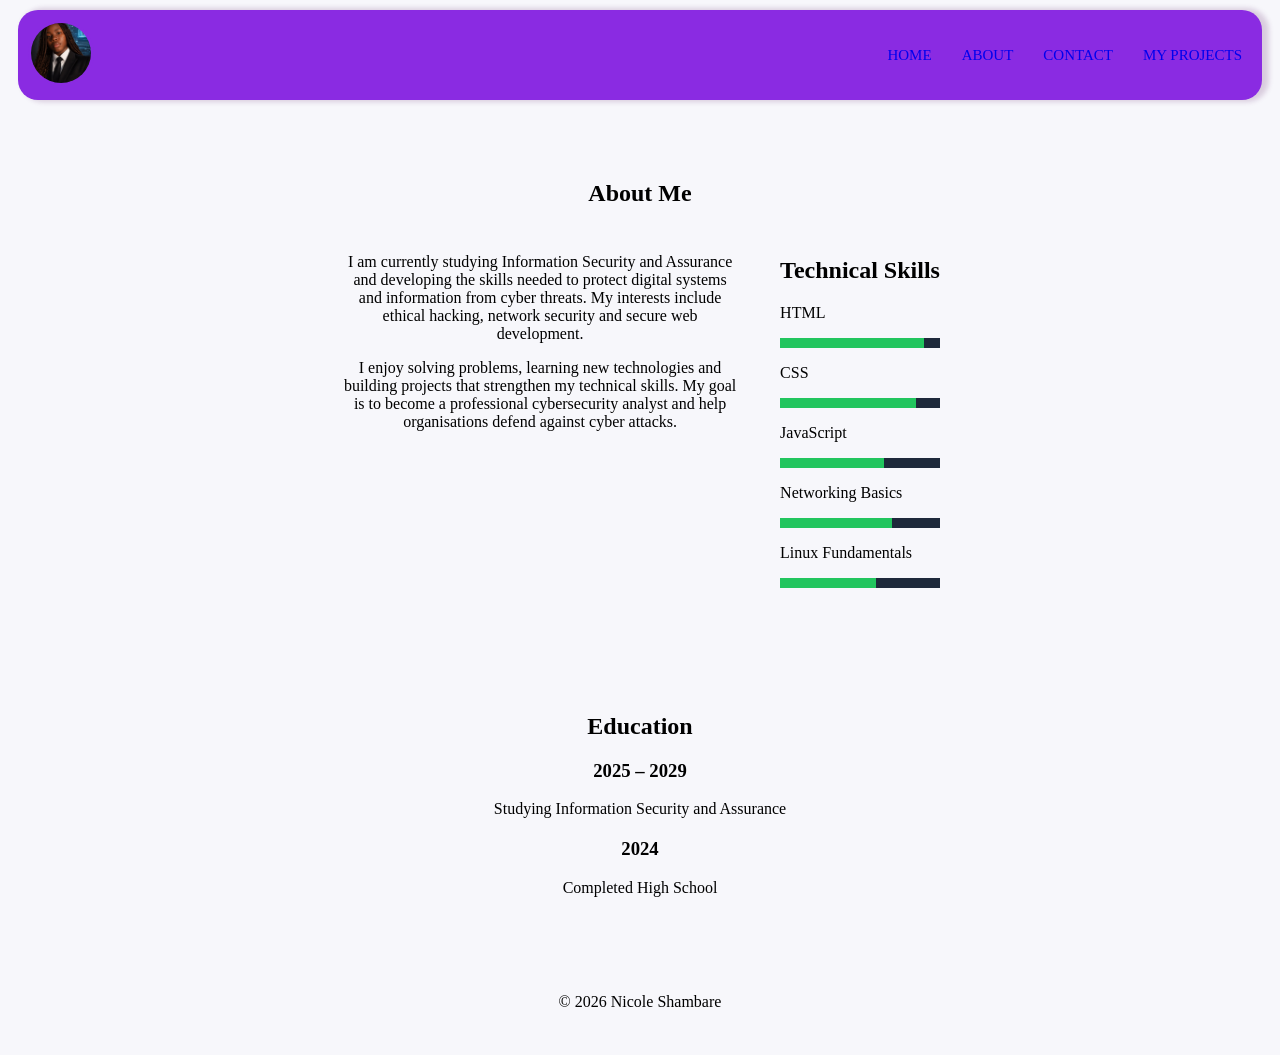
==== about.html @ d040176a "Initial portfolio commit" ====
<!DOCTYPE html>
<html lang="eng">

<head>
    <meta charset="UTF-8">
    <meta name="viewport" content="width=device-width, initial-scale=1.0">

    <title>

        NICOLE'S PORTIFOLIO

    </title>
    <link rel="stylesheet" href="portfoliodesign.css">
</head>

<body>

    <nav class="nav-bar">

        <div class="image-container">
            <img src="images\portfolio picture 1.png" class="my-profile-picture" alt="my-profile-picture" width="50"
                height="50">
        </div>

        <div class="link-container">
            <a href="index.html">HOME</a>
            <a href="about.html">ABOUT</a>
            <a href="contact us.html">CONTACT</a>
            <a href="projects.html">MY PROJECTS</a>
        </div>


    </nav>

    <main>
        <!-- Biography section-->

        <section class="about">
            <h1>About Me</h1>

            <div class="about-container">
                <div class="bio">
                    <p>
                        I am currently studying Information Security and Assurance and developing the skills
                        needed to protect digital systems and information from cyber threats.
                        My interests include ethical hacking, network security and secure
                        web development.
                    </p>

                    <p>
                        I enjoy solving problems, learning new technologies and building
                        projects that strengthen my technical skills. My goal is to become
                        a professional cybersecurity analyst and help organisations defend
                        against cyber attacks.
                    </p>
                </div>
                <!-- Technival skills section-->

                <div class="skills">
                    <h2>Technical Skills</h2>

                    <p>HTML</p>
                    <div class="bar">
                        <div class="fill html"></div>
                    </div>

                    <p>CSS</p>
                    <div class="bar">
                        <div class="fill css"></div>
                    </div>

                    <p>JavaScript</p>
                    <div class="bar">
                        <div class="fill js"></div>
                    </div>

                    <p>Networking Basics</p>
                    <div class="bar">
                        <div class="fill network"></div>
                    </div>

                    <p>Linux Fundamentals</p>
                    <div class="bar">
                        <div class="fill linux"></div>
                    </div>
                </div>
            </div>
        </section>

        <!--Timeline section-->

        <section class="timeline">
            <h1>Education</h1>

            <div class="timeline-item">
                <h3>2025 – 2029</h3>
                <p>Studying Information Security and Assurance</p>
            </div>

            <div class="timeline-item">
                <h3>2024</h3>
                <p>Completed High School</p>
            </div>
        </section>

    </main>

    <footer>
        <p>© 2026 Nicole Shambare</p>
    </footer>

</body>

</html>
---- portfoliodesign.css ----
/* Body design*/
body {
    body {
        background: #0d0b1200;
        color: #E2E8F0;
        min-height: 100vh;
        display: flex;
        flex-direction: column;
    }

}




/* Navigation bar design*/
.nav-bar {
    background: blueviolet;
    display: flex;
    justify-content: space-between;
    justify-items: center;
    align-items: center;
    margin: 10px;
    padding: 10px;
    border: none;
    border-radius: 20px;
    box-shadow: 5px 0px 5px 2px rgba(102, 40, 109, 0.2);
}

/* Designing display, alignment and text for links in navigation bar i.e home, about, projects, contact*/
.link-container {
    display: flex;
    gap: 10px
}

.link-container a {
    text-decoration: none;
    font-size: 15px;
    font-family: 'Segoe UI'
        text-transform capitalize;
    cursor: pointer;
    padding: 5px 10px;
    border-radius: 20px;
}

.link-container a:hover {
    color: white;
    background: black;


}

/* Designing profile picture in navigation bar*/
.my-profile-picture {
    width: 60px;
    height: 60px;
    border-radius: 50%;
    object-fit: cover;
    border: 3px solid blueviolet
}

/* Hero section design*/
.hero-section {
    display: flex;
    align-items: center;
    gap: 40px;
    padding: 40px 80px;
}

/* Main picture in hero section*/
.my-main-picture {
    width: 220px;
    height: 220px;
    object-fit: cover;
    border-radius: 25%;
    border: 5px solid #8a5cff;
}

.right-container h1 {
    font-size: 42px;
    margin-bottom: 10px;
}

/* Tagline design*/
.right-container h3 {
    margin-bottom: 15px;
}

/* Paragraph in hero section*/
.right-container p {
    max-width: 600px;
    line-height: 1.6;
}

.hero-section {
    display: flex;
    align-items: center;
    justify-content: center;
    gap: 50px;
    min-height: 80vh;
    padding: 40px;
}

.right-container {
    max-width: 650px;
}

body {
    background-color: #f7f7fb;
    font-family: Georgia, 'Times New Roman', Times, serif;
}

.about {
    padding: 50px 20px;
    text-align: center;
}

.about-container {
    display: flex;
    flex-wrap: wrap;
    gap: 40px;
    justify-content: center;
    margin-top: 30px;
}

.bio {
    max-width: 400px;
}

.skills {
    max-width: 400px;
    text-align: left;
}


.bar {
    background: #1E293B;
    height: 10px;
    margin-bottom: 15px;
}

.fill {
    height: 10px;
    background: #22C55E;
}

.html {
    width: 90%;
}

.css {
    width: 85%;
}

.js {
    width: 65%;
}

.network {
    width: 70%;
}

.linux {
    width: 60%;
}


.timeline {
    padding: 40px;
    text-align: center;
}

.timeline-item {
    margin: 20px 0;
}


.projects {
    text-align: center;
    padding: 50px 20px;
}

.project-grid {
    display: grid;
    grid-template-columns: 1fr;
    gap: 30px;
    margin-top: 30px;
    padding: 20px;
}


@media(min-width:768px) {
    .project-grid {
        grid-template-columns: 1fr 1fr;
    }
}


@media(min-width:1024px) {
    .project-grid {
        grid-template-columns: 1fr 1fr 1fr;
    }
}

.card {
    background: #1E293B;
    padding: 20px;
    border-radius: 10px;
}

.card img {
    width: 100%;
    border-radius: 10px;
}

.card a {
    display: inline-block;
    margin: 10px;
    color: #22C55E;
    text-decoration: none;
    font-weight: bold;
}

main {
    flex: 1;
}

footer {
    text-align: center;
    padding: 20px;
    margin-top: auto;
}

/* Contact us form*/
.contact {
    text-align: center;
    padding: 50px 20px;
}

form {
    display: flex;
    flex-direction: column;
    max-width: 400px;
    margin: 20px auto;
    gap: 15px;
}

input,
textarea {
    padding: 12px;
    border: none;
    border-radius: 5px;
}

/* Call to action button*/
.call-to-action-btn {
    display: inline-block;
    padding: 14px 28px;
    text-decoration: none;
    font-weight: bold;
    color: white;
    background: blueviolet;
    border-radius: 30px;
    transition: 0.3s;
    box-shadow: 0 0 10px blueviolet;
}

/*Send message button*/
.send-message-btn:hover {
    background: white;
    color: blueviolet;
    box-shadow: 0 0 20px blueviolet, 0 0 40px blueviolet;
    transform: translateY(-3px);
}

/* Social media platforms section design*/
.socials {
    margin-top: 30px;
}

.socials a {
    display: block;
    margin: 5px;
    color: #0EA5E9;
    text-decoration: none;
}

button {
    padding: 14px;
    border: none;
    border-radius: 8px;
    font-weight: bold;
    font-size: 16px;
    cursor: pointer;
    color: white;


    background: linear-gradient(45deg, blueviolet, #6d28d9);


    box-shadow: 0 4px 15px rgba(0, 0, 0, 0.4);

    transition: 0.3s;
}


button:hover {
    transform: translateY(-2px);
    box-shadow: 0 6px 20px rgba(0, 0, 0, 0.6);
}


button:active {
    transform: scale(0.98);
}

.socials a {
    display: block;
    margin: 10px;
    color: Black;
    text-decoration: none;
    font-size: 18px;
}

.socials i {
    margin-right: 10px;
    color: blueviolet;
}
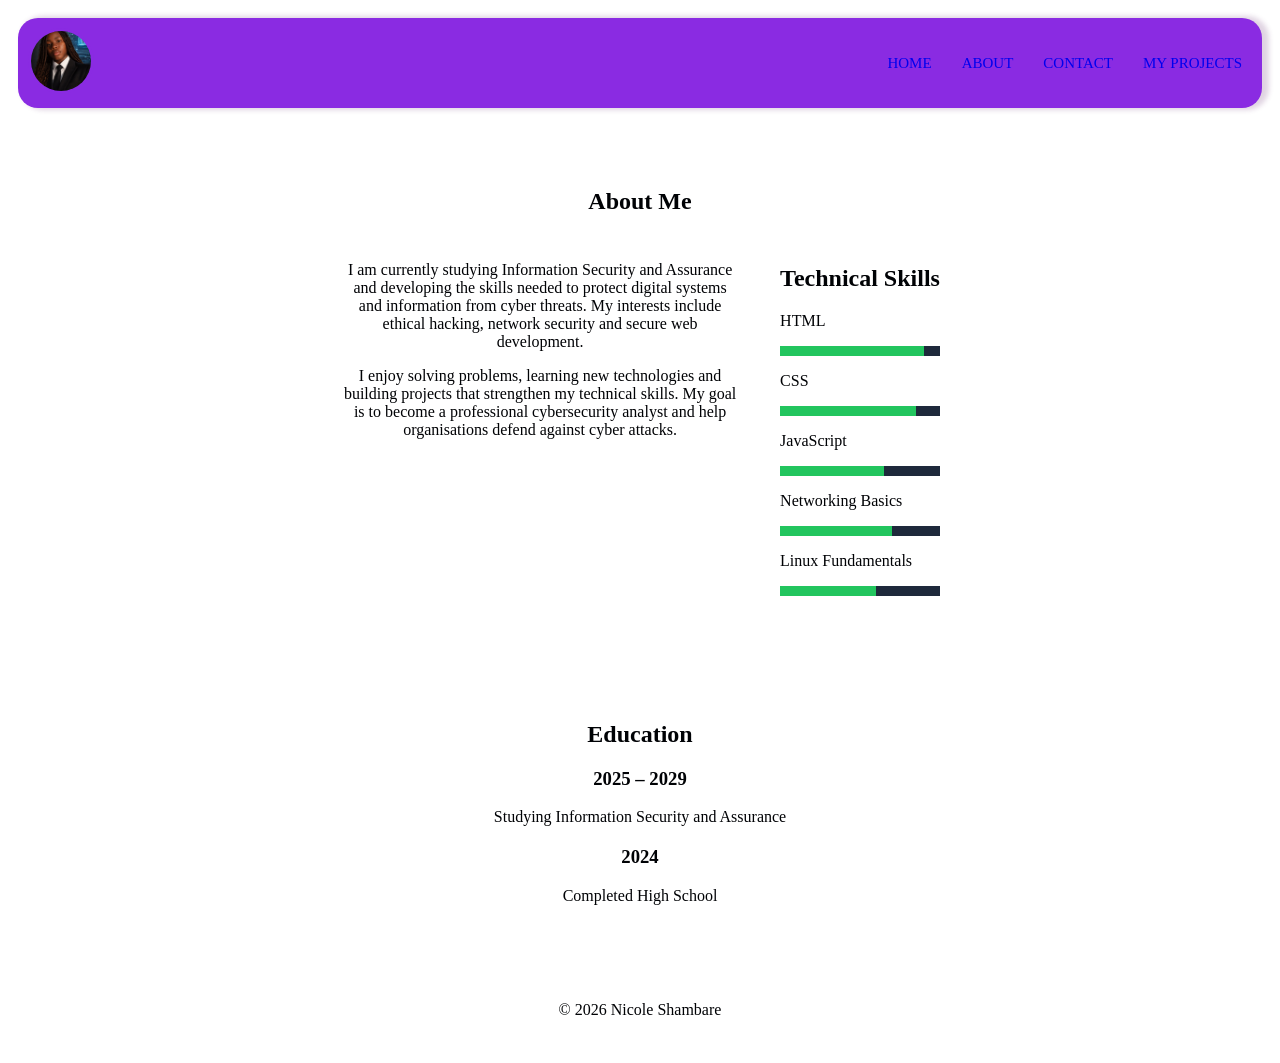
==== commit b6ae8fc4: "Local updates before pulling from GitHub" ====
--- a/about.html
+++ b/about.html
@@ -106,7 +106,7 @@
     </main>
 
     <footer>
-        <p>© 2026 Nicole Shambare</p>
+        <p>&copy 2026 Nicole Shambare</p>
     </footer>
 
 </body>
--- a/portfoliodesign.css
+++ b/portfoliodesign.css
@@ -1,12 +1,12 @@
 /* Body design*/
 body {
-    body {
-        background: #0d0b1200;
-        color: #E2E8F0;
-        min-height: 100vh;
-        display: flex;
-        flex-direction: column;
-    }
+
+    background-color: #15121b00;
+    color: #000205;
+    min-height: 100vh;
+    display: flex;
+    flex-direction: column;
+
 
 }
 
@@ -105,10 +105,7 @@
     max-width: 650px;
 }
 
-body {
-    background-color: #f7f7fb;
-    font-family: Georgia, 'Times New Roman', Times, serif;
-}
+
 
 .about {
     padding: 50px 20px;
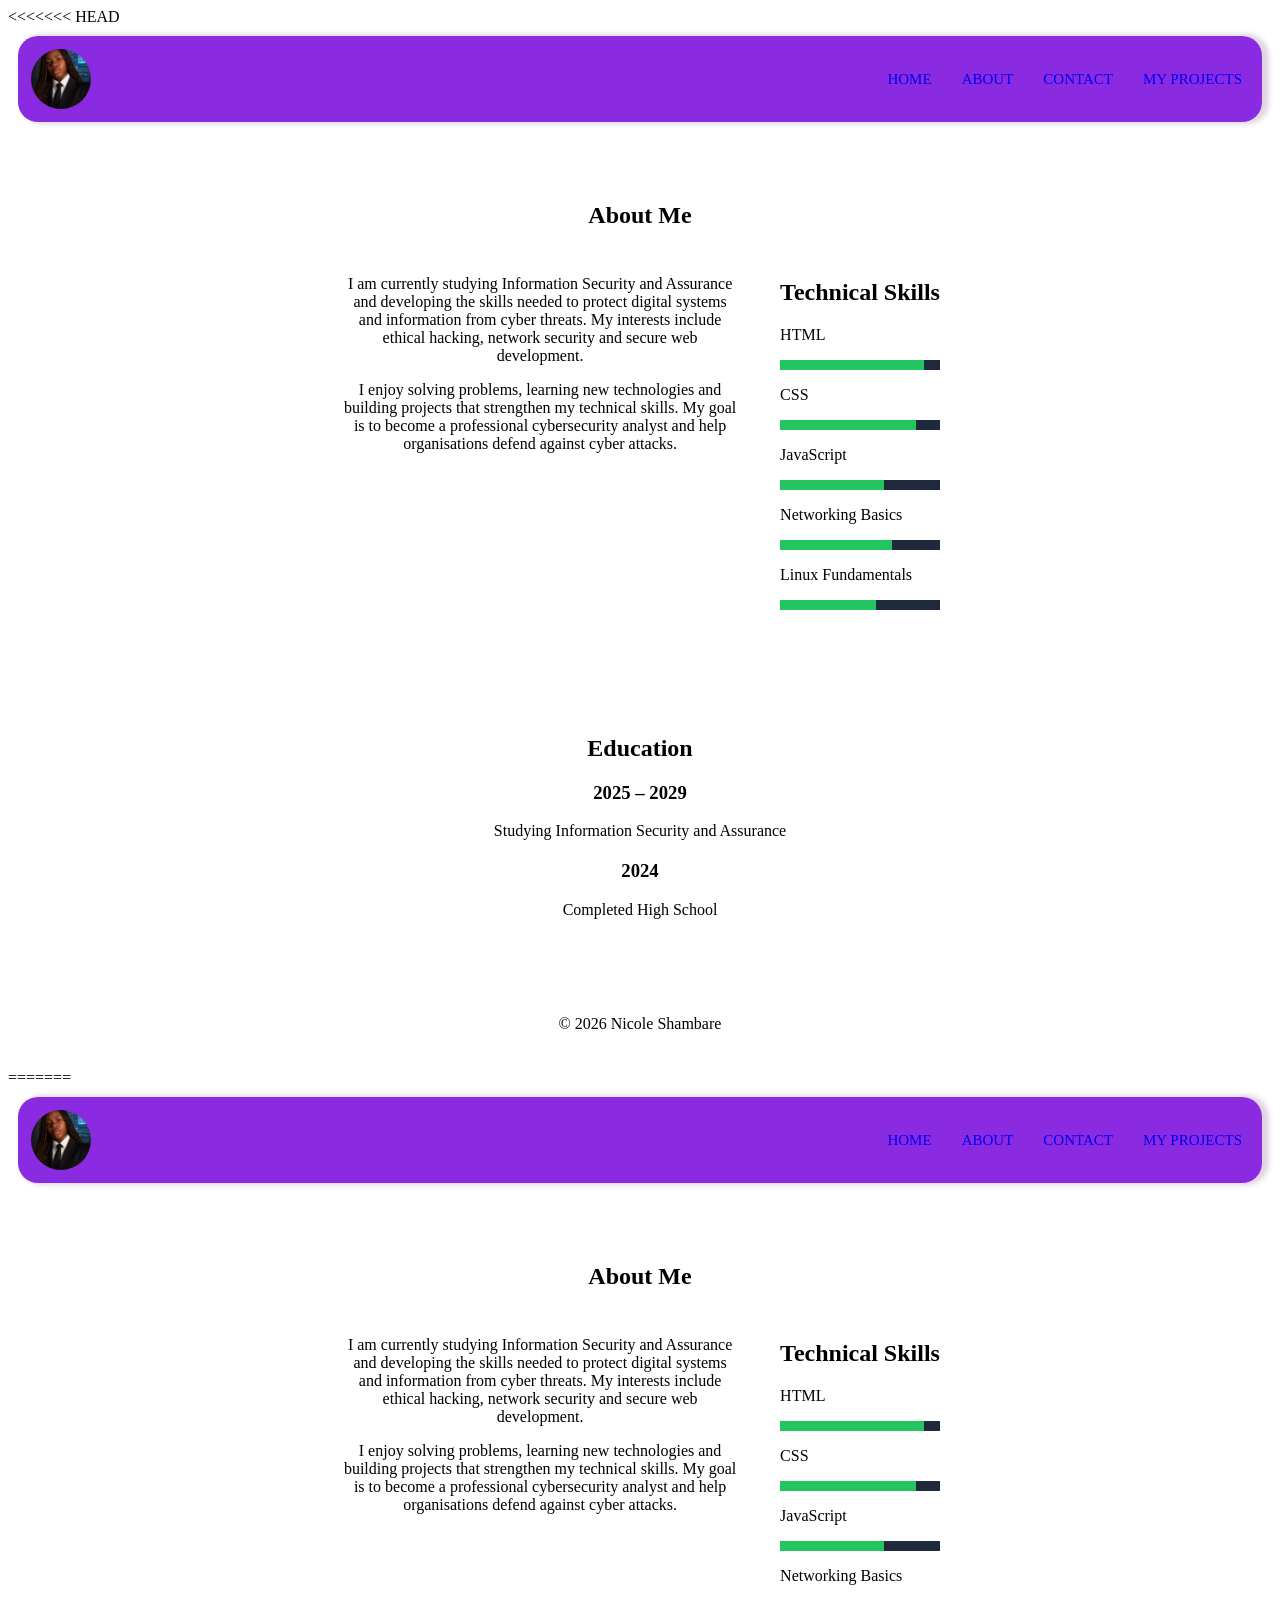
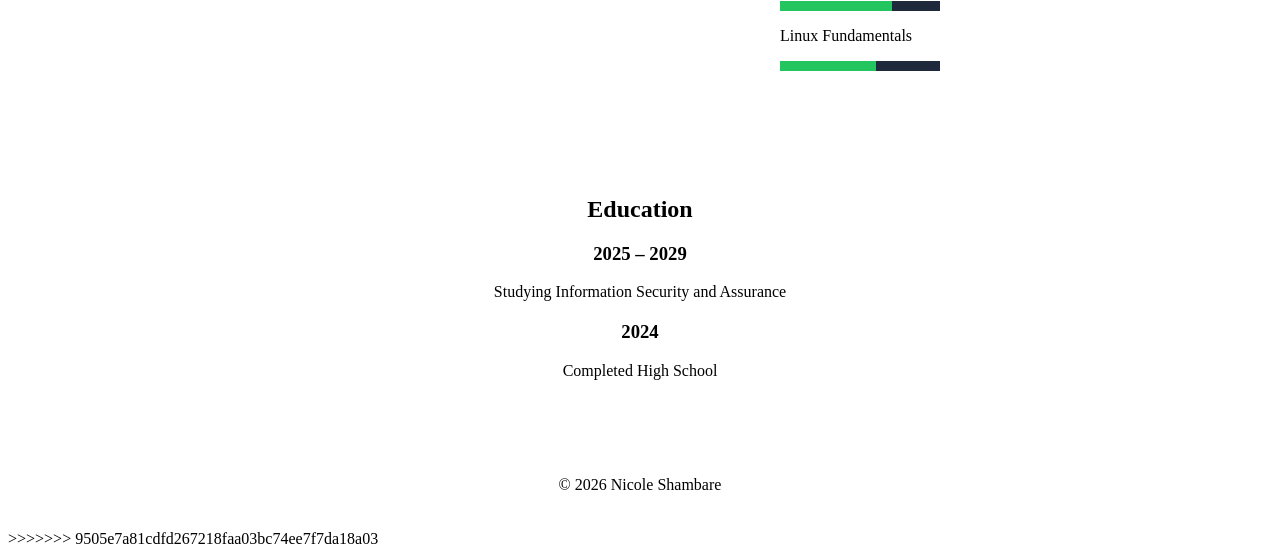
==== commit 18873e29: "Resolved merge conflicts" ====
--- a/about.html
+++ b/about.html
@@ -1,3 +1,4 @@
+<<<<<<< HEAD
 <!DOCTYPE html>
 <html lang="eng">
 
@@ -111,4 +112,120 @@
 
 </body>
 
-</html>+</html>
+=======
+<!DOCTYPE html>
+<html lang="eng">
+
+<head>
+    <meta charset="UTF-8">
+    <meta name="viewport" content="width=device-width, initial-scale=1.0">
+
+    <title>
+
+        NICOLE'S PORTIFOLIO
+
+    </title>
+    <link rel="stylesheet" href="portfoliodesign.css">
+</head>
+
+<body>
+
+    <nav class="nav-bar">
+
+        <div class="image-container">
+            <img src="images\portfolio picture 1.png" class="my-profile-picture" alt="my-profile-picture" width="50"
+                height="50">
+        </div>
+
+        <div class="link-container">
+            <a href="index.html">HOME</a>
+            <a href="about.html">ABOUT</a>
+            <a href="contact us.html">CONTACT</a>
+            <a href="projects.html">MY PROJECTS</a>
+        </div>
+
+
+    </nav>
+
+    <main>
+        <!-- Biography section-->
+
+        <section class="about">
+            <h1>About Me</h1>
+
+            <div class="about-container">
+                <div class="bio">
+                    <p>
+                        I am currently studying Information Security and Assurance and developing the skills
+                        needed to protect digital systems and information from cyber threats.
+                        My interests include ethical hacking, network security and secure
+                        web development.
+                    </p>
+
+                    <p>
+                        I enjoy solving problems, learning new technologies and building
+                        projects that strengthen my technical skills. My goal is to become
+                        a professional cybersecurity analyst and help organisations defend
+                        against cyber attacks.
+                    </p>
+                </div>
+                <!-- Technival skills section-->
+
+                <div class="skills">
+                    <h2>Technical Skills</h2>
+
+                    <p>HTML</p>
+                    <div class="bar">
+                        <div class="fill html"></div>
+                    </div>
+
+                    <p>CSS</p>
+                    <div class="bar">
+                        <div class="fill css"></div>
+                    </div>
+
+                    <p>JavaScript</p>
+                    <div class="bar">
+                        <div class="fill js"></div>
+                    </div>
+
+                    <p>Networking Basics</p>
+                    <div class="bar">
+                        <div class="fill network"></div>
+                    </div>
+
+                    <p>Linux Fundamentals</p>
+                    <div class="bar">
+                        <div class="fill linux"></div>
+                    </div>
+                </div>
+            </div>
+        </section>
+
+        <!--Timeline section-->
+
+        <section class="timeline">
+            <h1>Education</h1>
+
+            <div class="timeline-item">
+                <h3>2025 – 2029</h3>
+                <p>Studying Information Security and Assurance</p>
+            </div>
+
+            <div class="timeline-item">
+                <h3>2024</h3>
+                <p>Completed High School</p>
+            </div>
+        </section>
+
+    </main>
+
+    <footer>
+        <p>&copy 2026 Nicole Shambare</p>
+    </footer>
+
+</body>
+
+</html>
+>>>>>>> 9505e7a81cdfd267218faa03bc74ee7f7da18a03
--- a/portfoliodesign.css
+++ b/portfoliodesign.css
@@ -1,3 +1,4 @@
+<<<<<<< HEAD
 /* Body design*/
 body {
 
@@ -322,4 +323,333 @@
 .socials i {
     margin-right: 10px;
     color: blueviolet;
+=======
+/* Body design*/
+body {
+    body {
+        background: #0d0b1200;
+        color: #E2E8F0;
+        min-height: 100vh;
+        display: flex;
+        flex-direction: column;
+    }
+
+}
+
+
+
+
+/* Navigation bar design*/
+.nav-bar {
+    background: blueviolet;
+    display: flex;
+    justify-content: space-between;
+    justify-items: center;
+    align-items: center;
+    margin: 10px;
+    padding: 10px;
+    border: none;
+    border-radius: 20px;
+    box-shadow: 5px 0px 5px 2px rgba(102, 40, 109, 0.2);
+}
+
+/* Designing display, alignment and text for links in navigation bar i.e home, about, projects, contact*/
+.link-container {
+    display: flex;
+    gap: 10px
+}
+
+.link-container a {
+    text-decoration: none;
+    font-size: 15px;
+    font-family: 'Segoe UI'
+        text-transform capitalize;
+    cursor: pointer;
+    padding: 5px 10px;
+    border-radius: 20px;
+}
+
+.link-container a:hover {
+    color: white;
+    background: black;
+
+
+}
+
+/* Designing profile picture in navigation bar*/
+.my-profile-picture {
+    width: 60px;
+    height: 60px;
+    border-radius: 50%;
+    object-fit: cover;
+    border: 3px solid blueviolet
+}
+
+/* Hero section design*/
+.hero-section {
+    display: flex;
+    align-items: center;
+    gap: 40px;
+    padding: 40px 80px;
+}
+
+/* Main picture in hero section*/
+.my-main-picture {
+    width: 220px;
+    height: 220px;
+    object-fit: cover;
+    border-radius: 25%;
+    border: 5px solid #8a5cff;
+}
+
+.right-container h1 {
+    font-size: 42px;
+    margin-bottom: 10px;
+}
+
+/* Tagline design*/
+.right-container h3 {
+    margin-bottom: 15px;
+}
+
+/* Paragraph in hero section*/
+.right-container p {
+    max-width: 600px;
+    line-height: 1.6;
+}
+
+.hero-section {
+    display: flex;
+    align-items: center;
+    justify-content: center;
+    gap: 50px;
+    min-height: 80vh;
+    padding: 40px;
+}
+
+.right-container {
+    max-width: 650px;
+}
+
+body {
+    background-color: #f7f7fb;
+    font-family: Georgia, 'Times New Roman', Times, serif;
+}
+
+.about {
+    padding: 50px 20px;
+    text-align: center;
+}
+
+.about-container {
+    display: flex;
+    flex-wrap: wrap;
+    gap: 40px;
+    justify-content: center;
+    margin-top: 30px;
+}
+
+.bio {
+    max-width: 400px;
+}
+
+.skills {
+    max-width: 400px;
+    text-align: left;
+}
+
+
+.bar {
+    background: #1E293B;
+    height: 10px;
+    margin-bottom: 15px;
+}
+
+.fill {
+    height: 10px;
+    background: #22C55E;
+}
+
+.html {
+    width: 90%;
+}
+
+.css {
+    width: 85%;
+}
+
+.js {
+    width: 65%;
+}
+
+.network {
+    width: 70%;
+}
+
+.linux {
+    width: 60%;
+}
+
+
+.timeline {
+    padding: 40px;
+    text-align: center;
+}
+
+.timeline-item {
+    margin: 20px 0;
+}
+
+
+.projects {
+    text-align: center;
+    padding: 50px 20px;
+}
+
+.project-grid {
+    display: grid;
+    grid-template-columns: 1fr;
+    gap: 30px;
+    margin-top: 30px;
+    padding: 20px;
+}
+
+
+@media(min-width:768px) {
+    .project-grid {
+        grid-template-columns: 1fr 1fr;
+    }
+}
+
+
+@media(min-width:1024px) {
+    .project-grid {
+        grid-template-columns: 1fr 1fr 1fr;
+    }
+}
+
+.card {
+    background: #1E293B;
+    padding: 20px;
+    border-radius: 10px;
+}
+
+.card img {
+    width: 100%;
+    border-radius: 10px;
+}
+
+.card a {
+    display: inline-block;
+    margin: 10px;
+    color: #22C55E;
+    text-decoration: none;
+    font-weight: bold;
+}
+
+main {
+    flex: 1;
+}
+
+footer {
+    text-align: center;
+    padding: 20px;
+    margin-top: auto;
+}
+
+/* Contact us form*/
+.contact {
+    text-align: center;
+    padding: 50px 20px;
+}
+
+form {
+    display: flex;
+    flex-direction: column;
+    max-width: 400px;
+    margin: 20px auto;
+    gap: 15px;
+}
+
+input,
+textarea {
+    padding: 12px;
+    border: none;
+    border-radius: 5px;
+}
+
+/* Call to action button*/
+.call-to-action-btn {
+    display: inline-block;
+    padding: 14px 28px;
+    text-decoration: none;
+    font-weight: bold;
+    color: white;
+    background: blueviolet;
+    border-radius: 30px;
+    transition: 0.3s;
+    box-shadow: 0 0 10px blueviolet;
+}
+
+/*Send message button*/
+.send-message-btn:hover {
+    background: white;
+    color: blueviolet;
+    box-shadow: 0 0 20px blueviolet, 0 0 40px blueviolet;
+    transform: translateY(-3px);
+}
+
+/* Social media platforms section design*/
+.socials {
+    margin-top: 30px;
+}
+
+.socials a {
+    display: block;
+    margin: 5px;
+    color: #0EA5E9;
+    text-decoration: none;
+}
+
+button {
+    padding: 14px;
+    border: none;
+    border-radius: 8px;
+    font-weight: bold;
+    font-size: 16px;
+    cursor: pointer;
+    color: white;
+
+
+    background: linear-gradient(45deg, blueviolet, #6d28d9);
+
+
+    box-shadow: 0 4px 15px rgba(0, 0, 0, 0.4);
+
+    transition: 0.3s;
+}
+
+
+button:hover {
+    transform: translateY(-2px);
+    box-shadow: 0 6px 20px rgba(0, 0, 0, 0.6);
+}
+
+
+button:active {
+    transform: scale(0.98);
+}
+
+.socials a {
+    display: block;
+    margin: 10px;
+    color: Black;
+    text-decoration: none;
+    font-size: 18px;
+}
+
+.socials i {
+    margin-right: 10px;
+    color: blueviolet;
+>>>>>>> 9505e7a81cdfd267218faa03bc74ee7f7da18a03
 }
--- a/portfoliodesign.css
+++ b/portfoliodesign.css
@@ -1,3 +1,4 @@
+<<<<<<< HEAD
 /* Body design*/
 body {
 
@@ -322,4 +323,333 @@
 .socials i {
     margin-right: 10px;
     color: blueviolet;
+=======
+/* Body design*/
+body {
+    body {
+        background: #0d0b1200;
+        color: #E2E8F0;
+        min-height: 100vh;
+        display: flex;
+        flex-direction: column;
+    }
+
+}
+
+
+
+
+/* Navigation bar design*/
+.nav-bar {
+    background: blueviolet;
+    display: flex;
+    justify-content: space-between;
+    justify-items: center;
+    align-items: center;
+    margin: 10px;
+    padding: 10px;
+    border: none;
+    border-radius: 20px;
+    box-shadow: 5px 0px 5px 2px rgba(102, 40, 109, 0.2);
+}
+
+/* Designing display, alignment and text for links in navigation bar i.e home, about, projects, contact*/
+.link-container {
+    display: flex;
+    gap: 10px
+}
+
+.link-container a {
+    text-decoration: none;
+    font-size: 15px;
+    font-family: 'Segoe UI'
+        text-transform capitalize;
+    cursor: pointer;
+    padding: 5px 10px;
+    border-radius: 20px;
+}
+
+.link-container a:hover {
+    color: white;
+    background: black;
+
+
+}
+
+/* Designing profile picture in navigation bar*/
+.my-profile-picture {
+    width: 60px;
+    height: 60px;
+    border-radius: 50%;
+    object-fit: cover;
+    border: 3px solid blueviolet
+}
+
+/* Hero section design*/
+.hero-section {
+    display: flex;
+    align-items: center;
+    gap: 40px;
+    padding: 40px 80px;
+}
+
+/* Main picture in hero section*/
+.my-main-picture {
+    width: 220px;
+    height: 220px;
+    object-fit: cover;
+    border-radius: 25%;
+    border: 5px solid #8a5cff;
+}
+
+.right-container h1 {
+    font-size: 42px;
+    margin-bottom: 10px;
+}
+
+/* Tagline design*/
+.right-container h3 {
+    margin-bottom: 15px;
+}
+
+/* Paragraph in hero section*/
+.right-container p {
+    max-width: 600px;
+    line-height: 1.6;
+}
+
+.hero-section {
+    display: flex;
+    align-items: center;
+    justify-content: center;
+    gap: 50px;
+    min-height: 80vh;
+    padding: 40px;
+}
+
+.right-container {
+    max-width: 650px;
+}
+
+body {
+    background-color: #f7f7fb;
+    font-family: Georgia, 'Times New Roman', Times, serif;
+}
+
+.about {
+    padding: 50px 20px;
+    text-align: center;
+}
+
+.about-container {
+    display: flex;
+    flex-wrap: wrap;
+    gap: 40px;
+    justify-content: center;
+    margin-top: 30px;
+}
+
+.bio {
+    max-width: 400px;
+}
+
+.skills {
+    max-width: 400px;
+    text-align: left;
+}
+
+
+.bar {
+    background: #1E293B;
+    height: 10px;
+    margin-bottom: 15px;
+}
+
+.fill {
+    height: 10px;
+    background: #22C55E;
+}
+
+.html {
+    width: 90%;
+}
+
+.css {
+    width: 85%;
+}
+
+.js {
+    width: 65%;
+}
+
+.network {
+    width: 70%;
+}
+
+.linux {
+    width: 60%;
+}
+
+
+.timeline {
+    padding: 40px;
+    text-align: center;
+}
+
+.timeline-item {
+    margin: 20px 0;
+}
+
+
+.projects {
+    text-align: center;
+    padding: 50px 20px;
+}
+
+.project-grid {
+    display: grid;
+    grid-template-columns: 1fr;
+    gap: 30px;
+    margin-top: 30px;
+    padding: 20px;
+}
+
+
+@media(min-width:768px) {
+    .project-grid {
+        grid-template-columns: 1fr 1fr;
+    }
+}
+
+
+@media(min-width:1024px) {
+    .project-grid {
+        grid-template-columns: 1fr 1fr 1fr;
+    }
+}
+
+.card {
+    background: #1E293B;
+    padding: 20px;
+    border-radius: 10px;
+}
+
+.card img {
+    width: 100%;
+    border-radius: 10px;
+}
+
+.card a {
+    display: inline-block;
+    margin: 10px;
+    color: #22C55E;
+    text-decoration: none;
+    font-weight: bold;
+}
+
+main {
+    flex: 1;
+}
+
+footer {
+    text-align: center;
+    padding: 20px;
+    margin-top: auto;
+}
+
+/* Contact us form*/
+.contact {
+    text-align: center;
+    padding: 50px 20px;
+}
+
+form {
+    display: flex;
+    flex-direction: column;
+    max-width: 400px;
+    margin: 20px auto;
+    gap: 15px;
+}
+
+input,
+textarea {
+    padding: 12px;
+    border: none;
+    border-radius: 5px;
+}
+
+/* Call to action button*/
+.call-to-action-btn {
+    display: inline-block;
+    padding: 14px 28px;
+    text-decoration: none;
+    font-weight: bold;
+    color: white;
+    background: blueviolet;
+    border-radius: 30px;
+    transition: 0.3s;
+    box-shadow: 0 0 10px blueviolet;
+}
+
+/*Send message button*/
+.send-message-btn:hover {
+    background: white;
+    color: blueviolet;
+    box-shadow: 0 0 20px blueviolet, 0 0 40px blueviolet;
+    transform: translateY(-3px);
+}
+
+/* Social media platforms section design*/
+.socials {
+    margin-top: 30px;
+}
+
+.socials a {
+    display: block;
+    margin: 5px;
+    color: #0EA5E9;
+    text-decoration: none;
+}
+
+button {
+    padding: 14px;
+    border: none;
+    border-radius: 8px;
+    font-weight: bold;
+    font-size: 16px;
+    cursor: pointer;
+    color: white;
+
+
+    background: linear-gradient(45deg, blueviolet, #6d28d9);
+
+
+    box-shadow: 0 4px 15px rgba(0, 0, 0, 0.4);
+
+    transition: 0.3s;
+}
+
+
+button:hover {
+    transform: translateY(-2px);
+    box-shadow: 0 6px 20px rgba(0, 0, 0, 0.6);
+}
+
+
+button:active {
+    transform: scale(0.98);
+}
+
+.socials a {
+    display: block;
+    margin: 10px;
+    color: Black;
+    text-decoration: none;
+    font-size: 18px;
+}
+
+.socials i {
+    margin-right: 10px;
+    color: blueviolet;
+>>>>>>> 9505e7a81cdfd267218faa03bc74ee7f7da18a03
 }
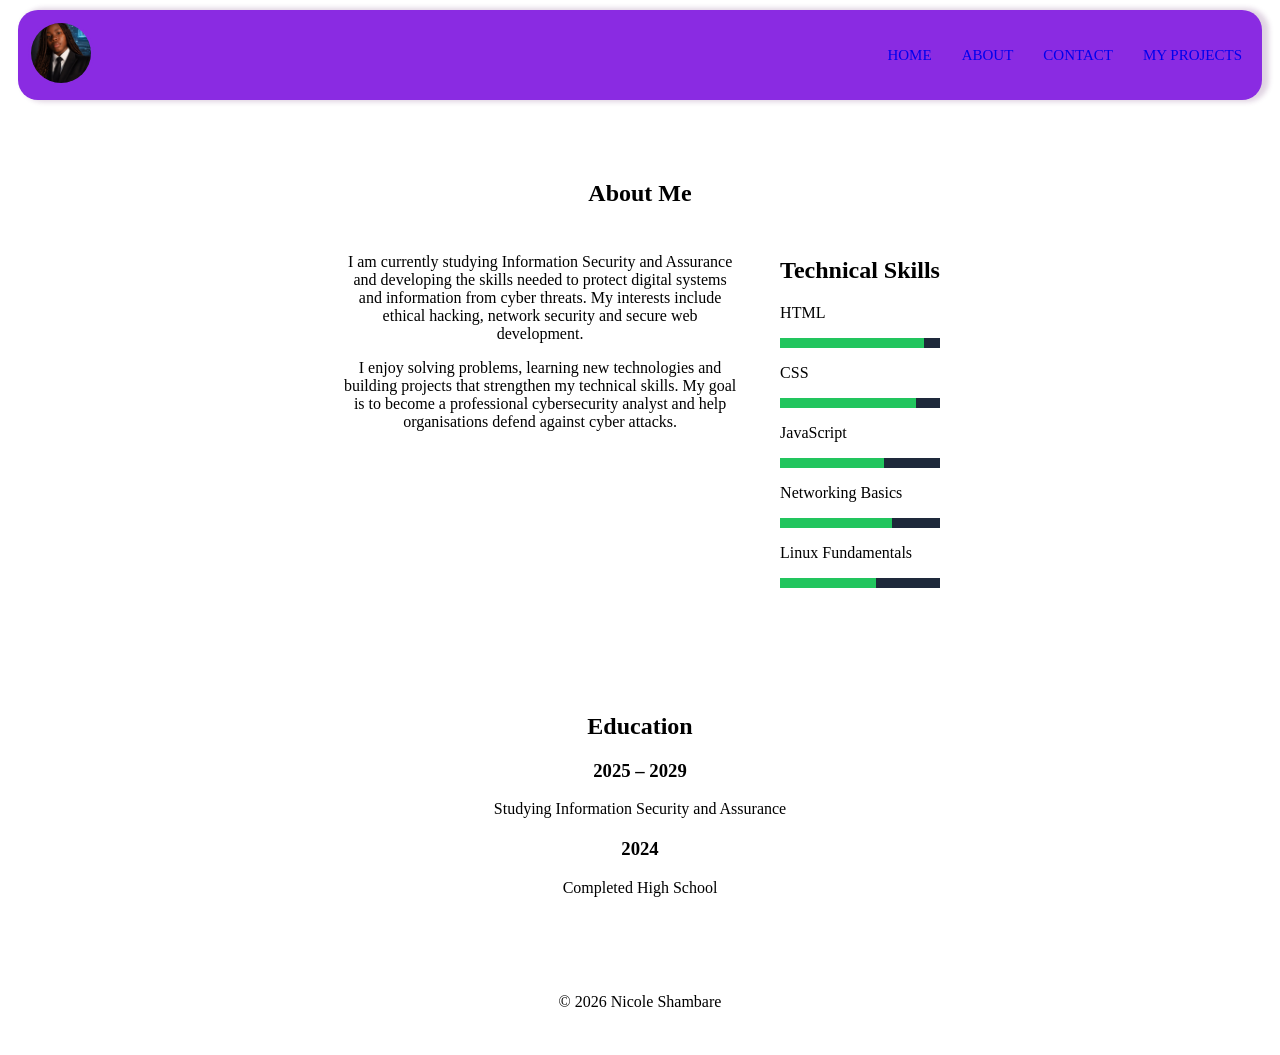
==== commit 8549a7b1: "updates" ====
--- a/about.html
+++ b/about.html
@@ -1,4 +1,3 @@
-<<<<<<< HEAD
 <!DOCTYPE html>
 <html lang="eng">
 
@@ -112,120 +111,4 @@
 
 </body>
 
-</html>
-=======
-<!DOCTYPE html>
-<html lang="eng">
-
-<head>
-    <meta charset="UTF-8">
-    <meta name="viewport" content="width=device-width, initial-scale=1.0">
-
-    <title>
-
-        NICOLE'S PORTIFOLIO
-
-    </title>
-    <link rel="stylesheet" href="portfoliodesign.css">
-</head>
-
-<body>
-
-    <nav class="nav-bar">
-
-        <div class="image-container">
-            <img src="images\portfolio picture 1.png" class="my-profile-picture" alt="my-profile-picture" width="50"
-                height="50">
-        </div>
-
-        <div class="link-container">
-            <a href="index.html">HOME</a>
-            <a href="about.html">ABOUT</a>
-            <a href="contact us.html">CONTACT</a>
-            <a href="projects.html">MY PROJECTS</a>
-        </div>
-
-
-    </nav>
-
-    <main>
-        <!-- Biography section-->
-
-        <section class="about">
-            <h1>About Me</h1>
-
-            <div class="about-container">
-                <div class="bio">
-                    <p>
-                        I am currently studying Information Security and Assurance and developing the skills
-                        needed to protect digital systems and information from cyber threats.
-                        My interests include ethical hacking, network security and secure
-                        web development.
-                    </p>
-
-                    <p>
-                        I enjoy solving problems, learning new technologies and building
-                        projects that strengthen my technical skills. My goal is to become
-                        a professional cybersecurity analyst and help organisations defend
-                        against cyber attacks.
-                    </p>
-                </div>
-                <!-- Technival skills section-->
-
-                <div class="skills">
-                    <h2>Technical Skills</h2>
-
-                    <p>HTML</p>
-                    <div class="bar">
-                        <div class="fill html"></div>
-                    </div>
-
-                    <p>CSS</p>
-                    <div class="bar">
-                        <div class="fill css"></div>
-                    </div>
-
-                    <p>JavaScript</p>
-                    <div class="bar">
-                        <div class="fill js"></div>
-                    </div>
-
-                    <p>Networking Basics</p>
-                    <div class="bar">
-                        <div class="fill network"></div>
-                    </div>
-
-                    <p>Linux Fundamentals</p>
-                    <div class="bar">
-                        <div class="fill linux"></div>
-                    </div>
-                </div>
-            </div>
-        </section>
-
-        <!--Timeline section-->
-
-        <section class="timeline">
-            <h1>Education</h1>
-
-            <div class="timeline-item">
-                <h3>2025 – 2029</h3>
-                <p>Studying Information Security and Assurance</p>
-            </div>
-
-            <div class="timeline-item">
-                <h3>2024</h3>
-                <p>Completed High School</p>
-            </div>
-        </section>
-
-    </main>
-
-    <footer>
-        <p>&copy 2026 Nicole Shambare</p>
-    </footer>
-
-</body>
-
-</html>
->>>>>>> 9505e7a81cdfd267218faa03bc74ee7f7da18a03
+</html>
